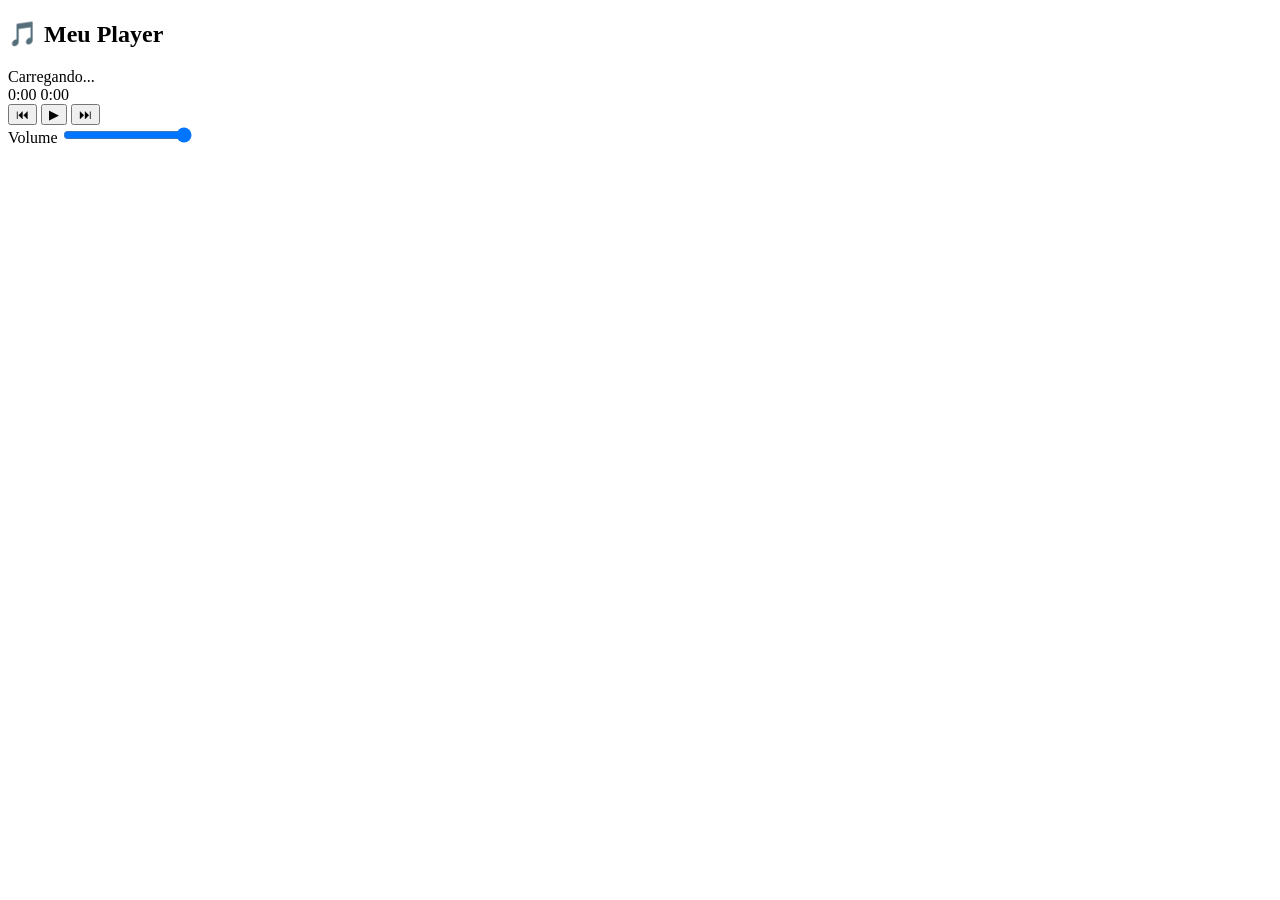
==== index.html @ b215acd6 "add index.html" ====
<!DOCTYPE html>
<html lang="pt-BR">
<head>
<meta charset="UTF-8">
<meta name="viewport" content="width=device-width, initial-scale=1.0">
<title>Meu Reprodutor de Música</title>
<link rel="stylesheet" href="style.css">
</head>
<body>

<div class="player">

<h2>🎵 Meu Player</h2>

<div id="musicName">Carregando...</div>

<div class="progress-container" id="progressContainer">
<div class="progress" id="progress"></div>
</div>

<div class="time">
<span id="current">0:00</span>
<span id="duration">0:00</span>
</div>

<div class="controls">
<button onclick="previous()">⏮</button>
<button onclick="playPause()" id="playBtn">▶</button>
<button onclick="next()">⏭</button>
</div>

<div class="volume">
Volume
<input type="range" min="0" max="1" step="0.01" value="1" id="volume">
</div>

<div class="playlist" id="playlist"></div>

<audio id="audio"></audio>

</div>

<script src="playlist.js"></script>
<script src="script.js"></script>

</body>
</html>
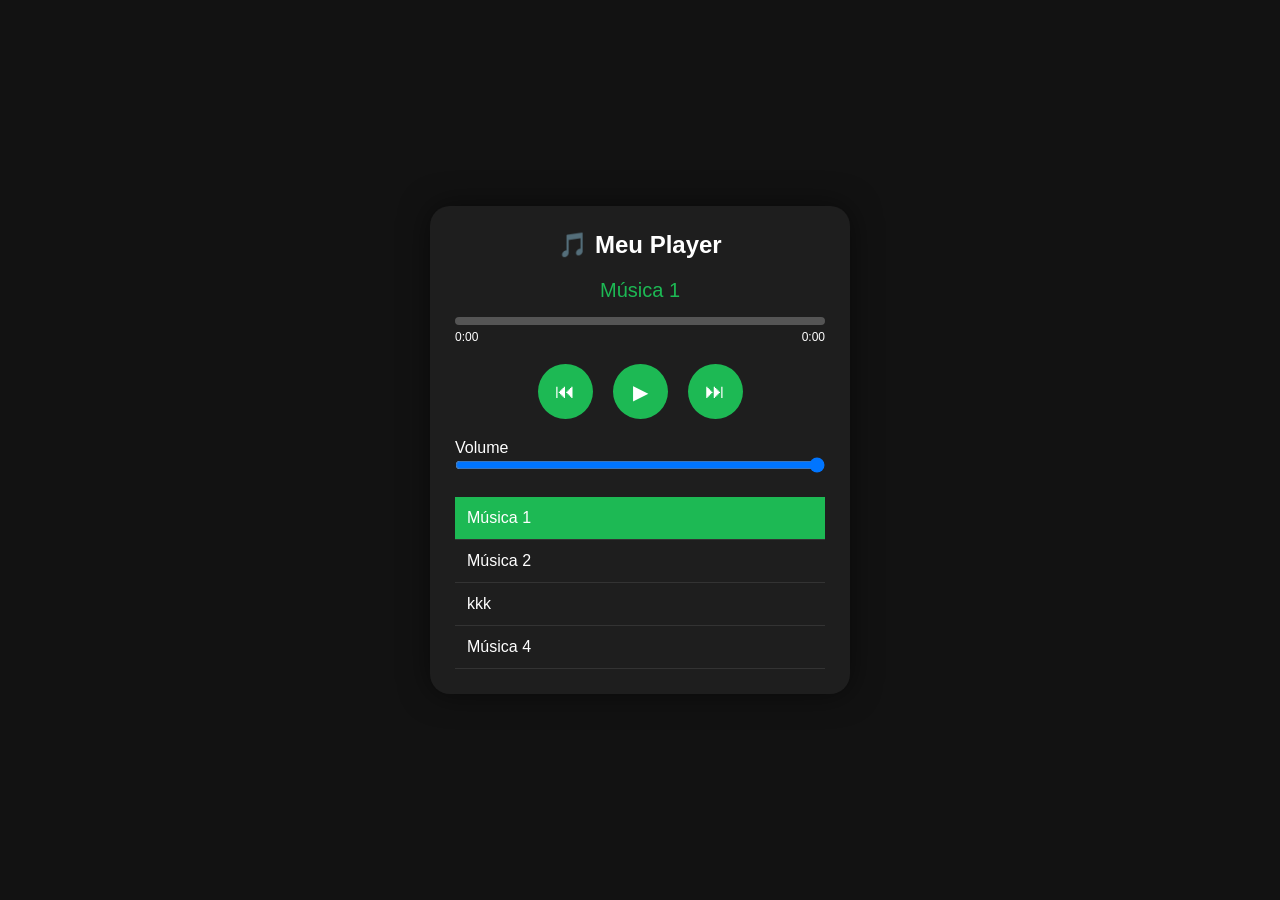
==== commit 00cf92d4: "Update index.html" ====
--- a/index.html
+++ b/index.html
@@ -1,47 +1,49 @@
 <!DOCTYPE html>
 <html lang="pt-BR">
-<head>
-<meta charset="UTF-8">
-<meta name="viewport" content="width=device-width, initial-scale=1.0">
-<title>Meu Reprodutor de Música</title>
-<link rel="stylesheet" href="style.css">
-</head>
+    <head>
+    <meta charset="UTF-8">
+    <meta name="viewport" content="width=device-width, initial-scale=1.0">
+    <title>Meu Reprodutor de Música</title>
+    <link rel="stylesheet" href="style.css">
+    </head>
 <body>
 
-<div class="player">
+    <div class="player">
 
-<h2>🎵 Meu Player</h2>
+        <h2>🎵 Meu Player</h2>
 
-<div id="musicName">Carregando...</div>
+        <div id="musicName">Carregando...</div>
 
-<div class="progress-container" id="progressContainer">
-<div class="progress" id="progress"></div>
-</div>
+        <div class="progress-container" id="progressContainer">
+            <div class="progress" id="progress"></div>
+        </div>
 
-<div class="time">
-<span id="current">0:00</span>
-<span id="duration">0:00</span>
-</div>
+        <div class="time">
+            <span id="current">0:00</span>
+            <span id="duration">0:00</span>
+        </div>
 
-<div class="controls">
-<button onclick="previous()">⏮</button>
-<button onclick="playPause()" id="playBtn">▶</button>
-<button onclick="next()">⏭</button>
-</div>
+        <div class="controls">
+            
+            <button onclick="previous()">⏮</button>
+            <button onclick="playPause()" id="playBtn">▶</button>
+            <button onclick="next()">⏭</button>
+            
+    </div>
 
-<div class="volume">
-Volume
-<input type="range" min="0" max="1" step="0.01" value="1" id="volume">
-</div>
+    <div class="volume">
+    Volume
+        <input type="range" min="0" max="1" step="0.01" value="1" id="volume">
+    </div>
 
-<div class="playlist" id="playlist"></div>
+    <div class="playlist" id="playlist"></div>
 
-<audio id="audio"></audio>
+    <audio id="audio"></audio>
 
-</div>
+    </div>
 
-<script src="playlist.js"></script>
-<script src="script.js"></script>
+    <script src="playlist.js"></script>
+    <script src="script.js"></script>
 
 </body>
 </html>
--- a/style.css
+++ b/style.css
@@ -0,0 +1,110 @@
+*{
+    margin:0;
+    padding:0;
+    box-sizing:border-box;
+    font-family:Arial, Helvetica, sans-serif;
+}
+
+body{
+    background:#121212;
+    color:white;
+    display:flex;
+    justify-content:center;
+    align-items:center;
+    height:100vh;
+}
+
+.player{
+    width:420px;
+    background:#1e1e1e;
+    border-radius:20px;
+    padding:25px;
+    box-shadow:0 0 30px rgba(0,0,0,.5);
+}
+
+h2{
+    text-align:center;
+    margin-bottom:20px;
+}
+
+#musicName{
+    font-size:20px;
+    text-align:center;
+    margin-bottom:15px;
+    color:#1db954;
+}
+
+.progress-container{
+    width:100%;
+    height:8px;
+    background:#555;
+    border-radius:10px;
+    cursor:pointer;
+    margin-top:15px;
+}
+
+.progress{
+    width:0%;
+    height:100%;
+    background:#1db954;
+    border-radius:10px;
+}
+
+.time{
+    display:flex;
+    justify-content:space-between;
+    margin-top:5px;
+    font-size:12px;
+}
+
+.controls{
+    display:flex;
+    justify-content:center;
+    align-items:center;
+    gap:20px;
+    margin:20px 0;
+}
+
+button{
+    background:#1db954;
+    border:none;
+    color:white;
+    width:55px;
+    height:55px;
+    border-radius:50%;
+    font-size:20px;
+    cursor:pointer;
+    transition:.2s;
+}
+
+button:hover{
+    transform:scale(1.1);
+}
+
+.volume{
+    margin-top:15px;
+}
+
+input[type=range]{
+    width:100%;
+}
+
+.playlist{
+    margin-top:20px;
+    max-height:220px;
+    overflow:auto;
+}
+
+.playlist div{
+    padding:12px;
+    border-bottom:1px solid #333;
+    cursor:pointer;
+}
+
+.playlist div:hover{
+    background:#2b2b2b;
+}
+
+.active{
+    background:#1db954 !important;
+}
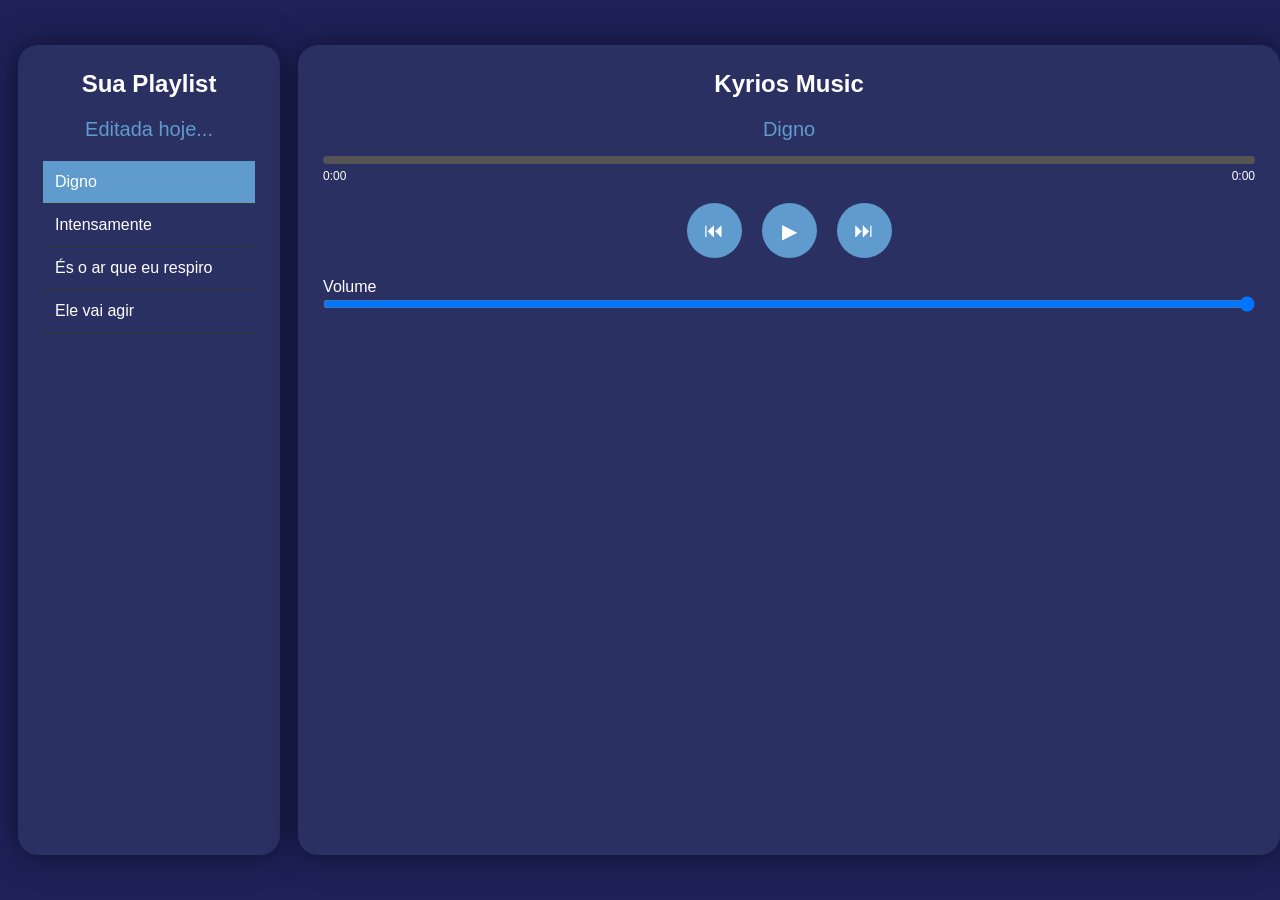
==== commit c34a9e83: "mano vsfd heheheha" ====
--- a/index.html
+++ b/index.html
@@ -8,9 +8,21 @@
     </head>
 <body>
 
+    <div class="playlist-player">
+
+        <h2>Sua Playlist</h2>
+
+        <div class="musicName-style">Editada hoje...</div>
+
+        <div class="playlist" id="playlist"></div>
+
+        <audio id="audio"></audio>
+
+    </div>
+
     <div class="player">
 
-        <h2>🎵 Meu Player</h2>
+        <h2>Kyrios Music</h2>
 
         <div id="musicName">Carregando...</div>
 
@@ -28,7 +40,7 @@
             <button onclick="previous()">⏮</button>
             <button onclick="playPause()" id="playBtn">▶</button>
             <button onclick="next()">⏭</button>
-            
+
     </div>
 
     <div class="volume">
--- a/style.css
+++ b/style.css
@@ -5,18 +5,28 @@
     font-family:Arial, Helvetica, sans-serif;
 }
 
+:root{
+    --black-color:#060714;
+    --primary-color:#1d2158;
+    --secondary-color:#2b3063;
+    --tertiary-color:#5f9bcc;
+}
+
 body{
-    background:#121212;
+    background: var(--primary-color);
     color:white;
     display:flex;
-    justify-content:center;
+    justify-content:left;
     align-items:center;
     height:100vh;
+    padding-left: 2vh;
+    gap: 2vh;
 }
 
 .player{
-    width:420px;
-    background:#1e1e1e;
+    width:152vh;
+    height: 90vh;
+    background: var(--secondary-color);
     border-radius:20px;
     padding:25px;
     box-shadow:0 0 30px rgba(0,0,0,.5);
@@ -31,8 +41,16 @@
     font-size:20px;
     text-align:center;
     margin-bottom:15px;
-    color:#1db954;
+    color:var(--tertiary-color);
 }
+
+.musicName-style{
+    font-size:20px;
+    text-align:center;
+    margin-bottom:15px;
+    color:var(--tertiary-color);
+}
+
 
 .progress-container{
     width:100%;
@@ -46,7 +64,7 @@
 .progress{
     width:0%;
     height:100%;
-    background:#1db954;
+    background: var(--tertiary-color);
     border-radius:10px;
 }
 
@@ -66,7 +84,7 @@
 }
 
 button{
-    background:#1db954;
+    background: var(--tertiary-color);
     border:none;
     color:white;
     width:55px;
@@ -89,6 +107,15 @@
     width:100%;
 }
 
+.playlist-player{
+    width:350px;
+    height: 90vh;
+    background: var(--secondary-color);
+    border-radius:20px;
+    padding:25px;
+    box-shadow:0 0 30px rgba(0,0,0,.5);
+}
+
 .playlist{
     margin-top:20px;
     max-height:220px;
@@ -106,5 +133,5 @@
 }
 
 .active{
-    background:#1db954 !important;
+    background:var(--tertiary-color) !important;
 }
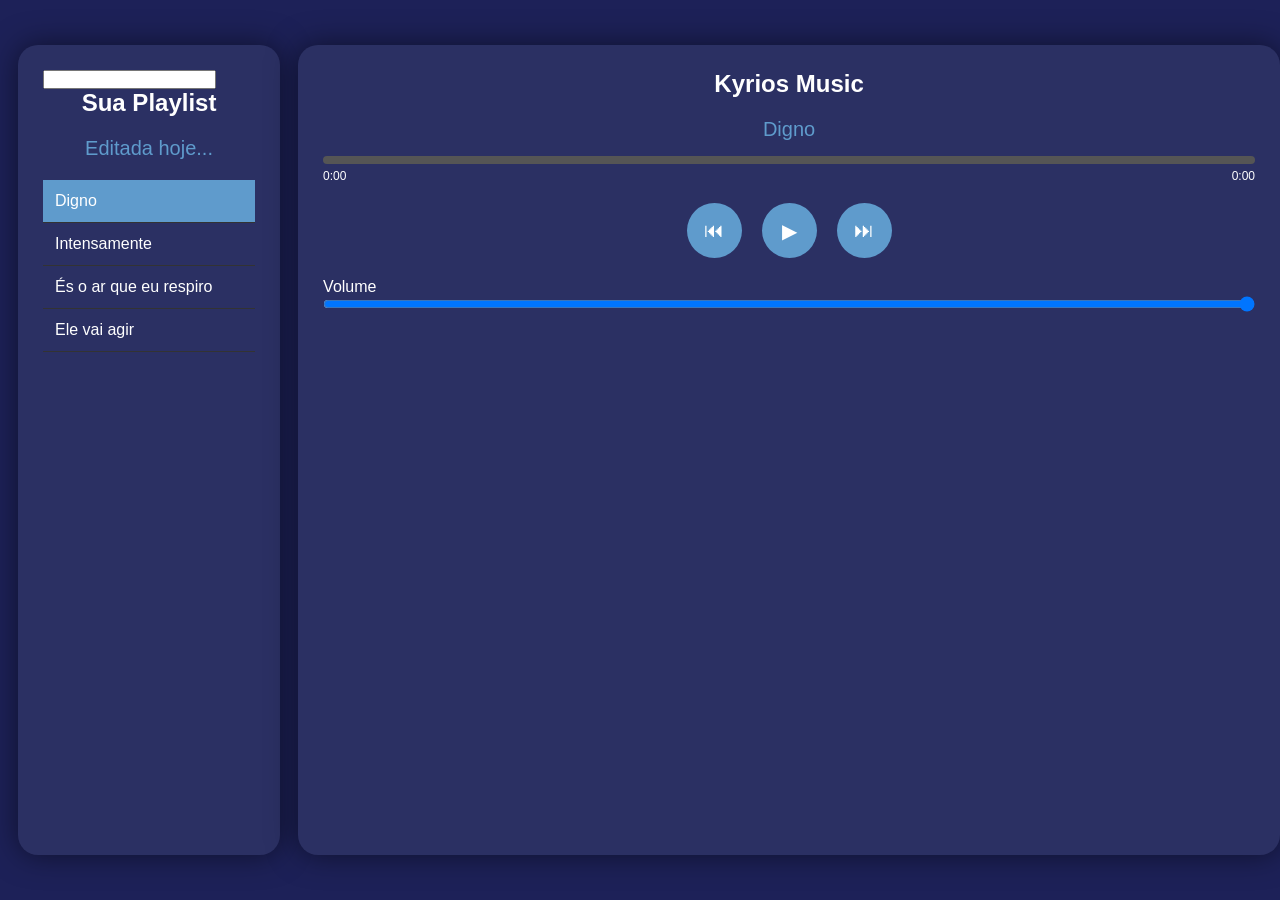
==== commit e8127354: "real-time search" ====
--- a/index.html
+++ b/index.html
@@ -9,6 +9,8 @@
 <body>
 
     <div class="playlist-player">
+
+        <input type="text" id="searchBar">
 
         <h2>Sua Playlist</h2>
 
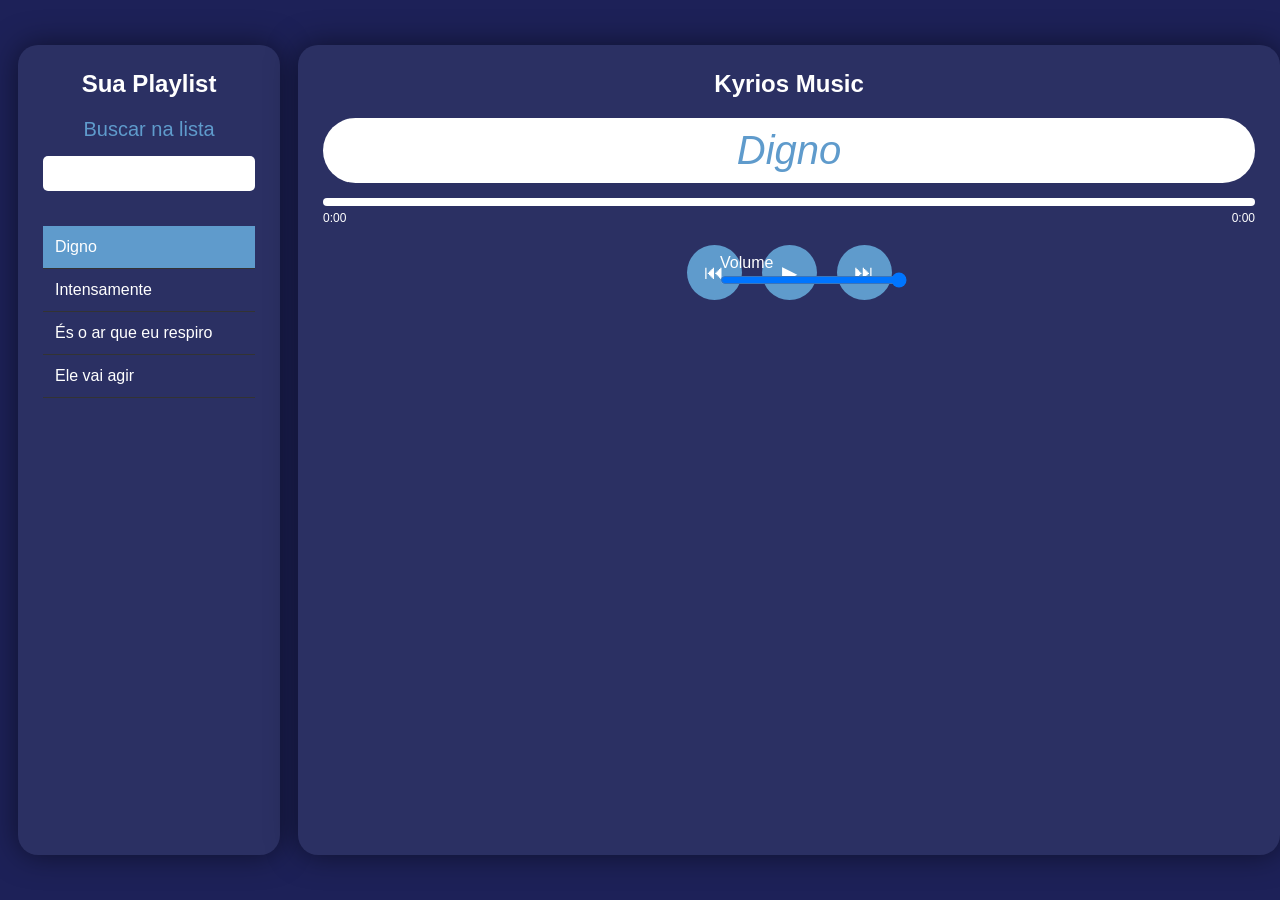
==== commit aa9ffb34: "mudei legal" ====
--- a/index.html
+++ b/index.html
@@ -10,11 +10,11 @@
 
     <div class="playlist-player">
 
-        <input type="text" id="searchBar">
-
         <h2>Sua Playlist</h2>
 
-        <div class="musicName-style">Editada hoje...</div>
+        <div class="musicName-style">Buscar na lista</div>
+
+        <input type="text" id="searchBar">
 
         <div class="playlist" id="playlist"></div>
 
@@ -25,9 +25,11 @@
     <div class="player">
 
         <h2>Kyrios Music</h2>
-
-        <div id="musicName">Carregando...</div>
-
+        
+        <div class="music-name-background">
+                <div id="musicName">Carregando...</div>
+        </div>
+        
         <div class="progress-container" id="progressContainer">
             <div class="progress" id="progress"></div>
         </div>
@@ -38,16 +40,16 @@
         </div>
 
         <div class="controls">
-            
+        
+        <div class="volume">
+            Volume
+            <input type="range" min="0" max="1" step="0.01" value="1" id="volume">
+        </div>
+        
             <button onclick="previous()">⏮</button>
             <button onclick="playPause()" id="playBtn">▶</button>
             <button onclick="next()">⏭</button>
 
-    </div>
-
-    <div class="volume">
-    Volume
-        <input type="range" min="0" max="1" step="0.01" value="1" id="volume">
     </div>
 
     <div class="playlist" id="playlist"></div>
--- a/style.css
+++ b/style.css
@@ -37,11 +37,27 @@
     margin-bottom:20px;
 }
 
+input[type=text]{
+    width:100%;
+    padding:10px;
+    border:none;
+    border-radius:5px;
+    margin-bottom:15px;
+}
+
+.music-name-background{
+    background-color: #ffffff;
+    border-radius: 40px;
+    width: auto;
+    padding: 10px;
+
+}
+
 #musicName{
-    font-size:20px;
-    text-align:center;
-    margin-bottom:15px;
+    font-size:40px;
+    text-align: center;
     color:var(--tertiary-color);
+    font-style: oblique;
 }
 
 .musicName-style{
@@ -55,7 +71,7 @@
 .progress-container{
     width:100%;
     height:8px;
-    background:#555;
+    background:#ffffff;
     border-radius:10px;
     cursor:pointer;
     margin-top:15px;
@@ -100,7 +116,8 @@
 }
 
 .volume{
-    margin-top:15px;
+    position: absolute;
+    left: 80vh;
 }
 
 input[type=range]{
